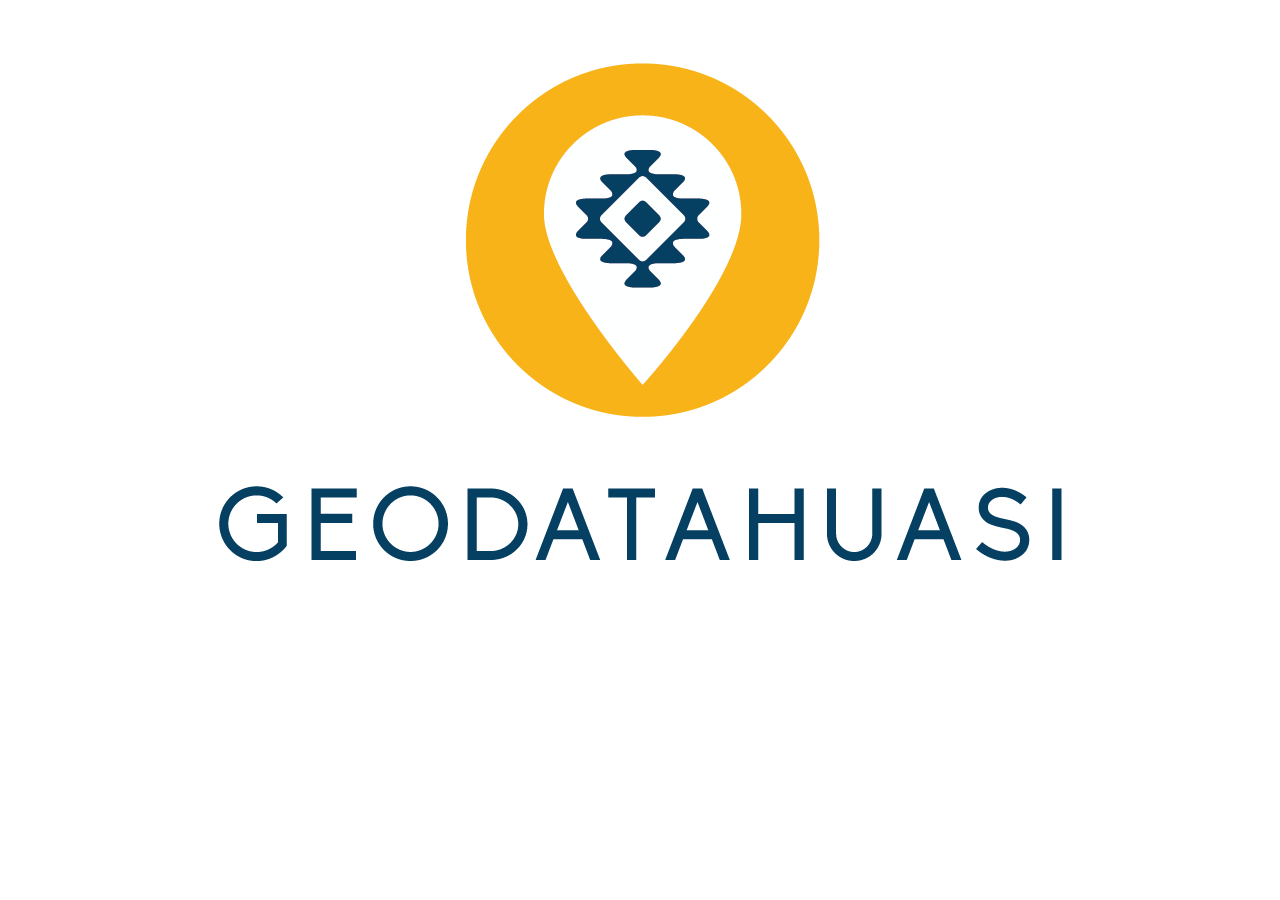
==== index-new.html @ 8a473c7c "added gitignore file" ====
<!DOCTYPE html>
<html>
<head>
	<meta charset="utf-8">
	<meta content="IE=edge" http-equiv="X-UA-Compatible">
	<meta content="width=device-width,initial-scale=1" name="viewport">
	<link rel="apple-touch-icon" sizes="57x57" href="img/apple-icon-57x57.png">
	<link rel="apple-touch-icon" sizes="60x60" href="img/apple-icon-60x60.png">
	<link rel="apple-touch-icon" sizes="72x72" href="img/apple-icon-72x72.png">
	<link rel="apple-touch-icon" sizes="76x76" href="img/apple-icon-76x76.png">
	<link rel="apple-touch-icon" sizes="114x114" href="img/apple-icon-114x114.png">
	<link rel="apple-touch-icon" sizes="120x120" href="img/apple-icon-120x120.png">
	<link rel="apple-touch-icon" sizes="144x144" href="img/apple-icon-144x144.png">
	<link rel="apple-touch-icon" sizes="152x152" href="img/apple-icon-152x152.png">
	<link rel="apple-touch-icon" sizes="180x180" href="img/apple-icon-180x180.png">
	<link rel="icon" type="image/png" sizes="192x192"  href="img/android-icon-192x192.png">
	<link rel="icon" type="image/png" sizes="32x32" href="img/favicon-32x32.png">
	<link rel="icon" type="image/png" sizes="96x96" href="img/favicon-96x96.png">
	<link rel="icon" type="image/png" sizes="16x16" href="img/favicon-16x16.png">
	<link rel="manifest" href="img/manifest.json">
	<meta name="msapplication-TileColor" content="#ffffff">
	<meta name="msapplication-TileImage" content="img/ms-icon-144x144.png">
	<meta name="theme-color" content="#ffffff">
	<link href='css/main.css' rel='stylesheet'>
	<title>GeoDataHuasi</title>
</head>
<body>
	<img class="center logo" src="img/logo.png" alt="GeoDataHuasi"/>
</body>
</html>
---- css/main.css ----
.center {
  display: block;
  margin-left: auto;
  margin-right: auto;
  margin-top: 5%;
}
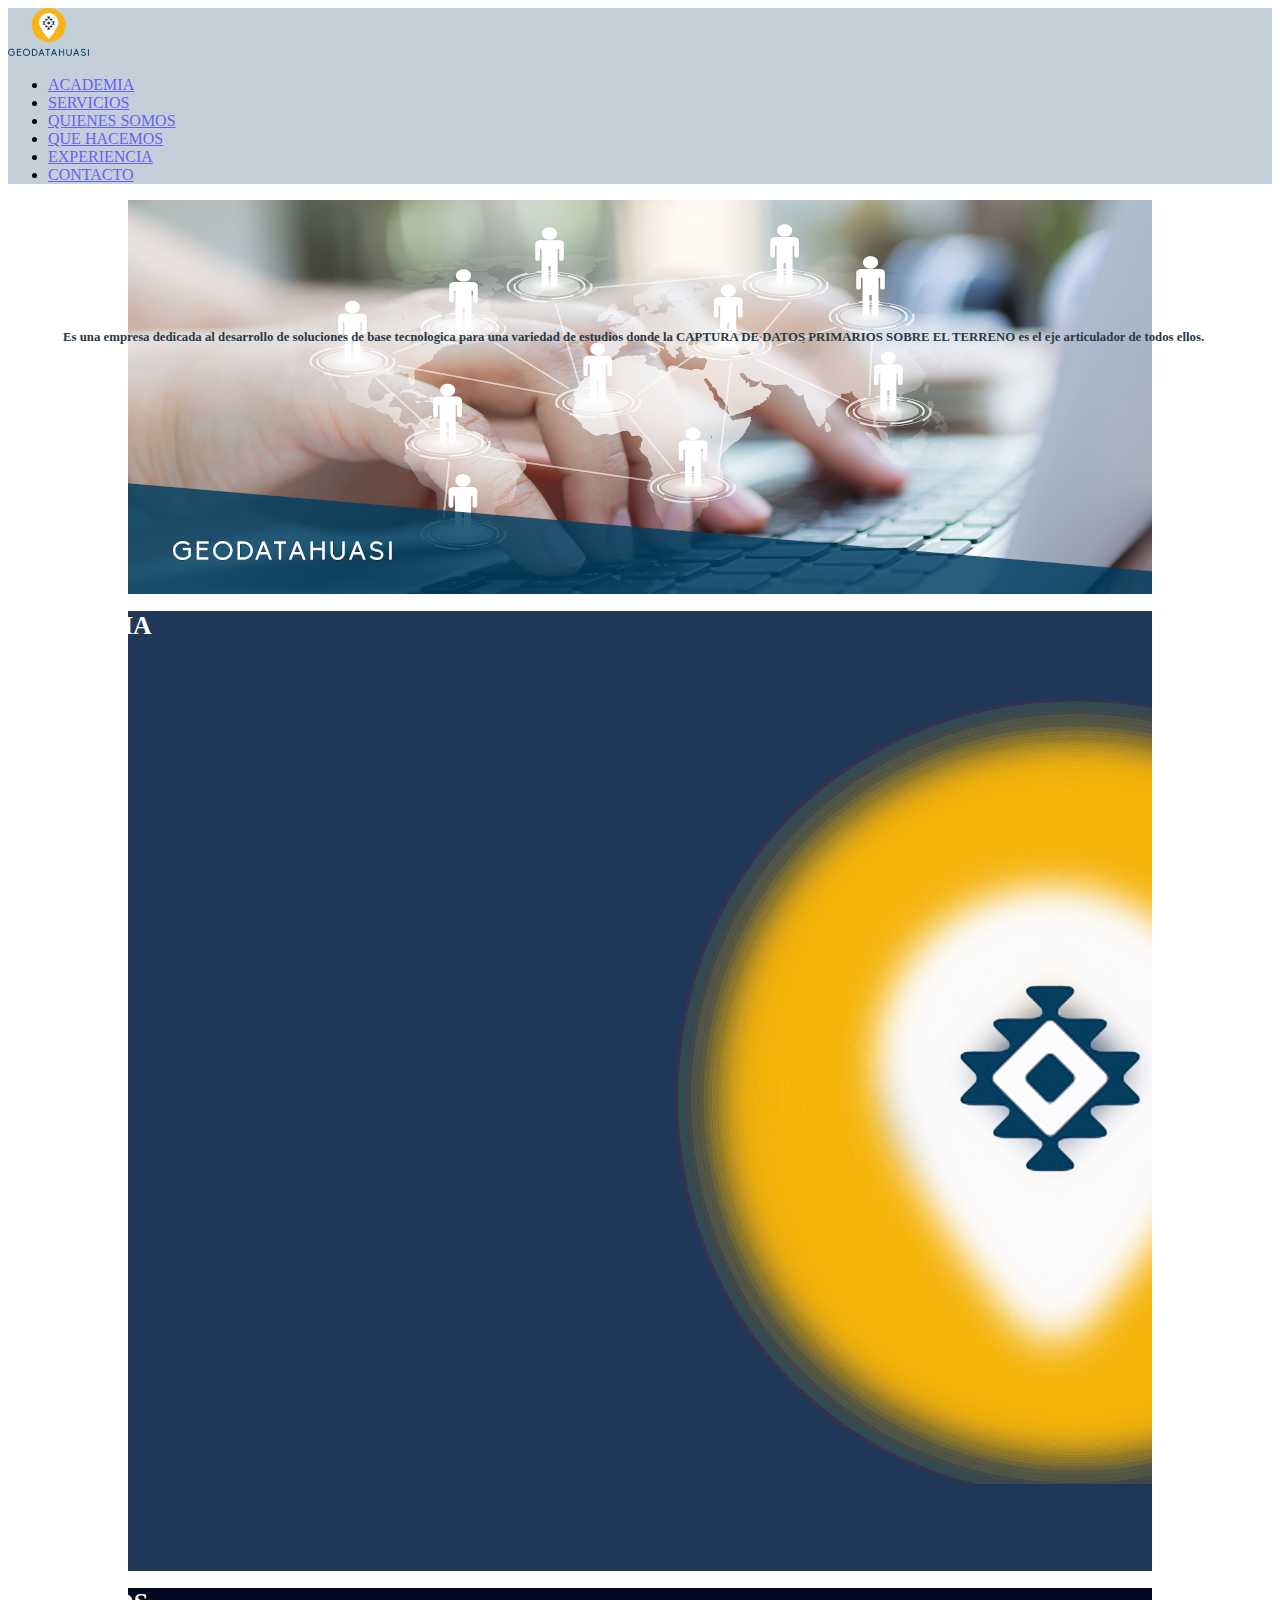
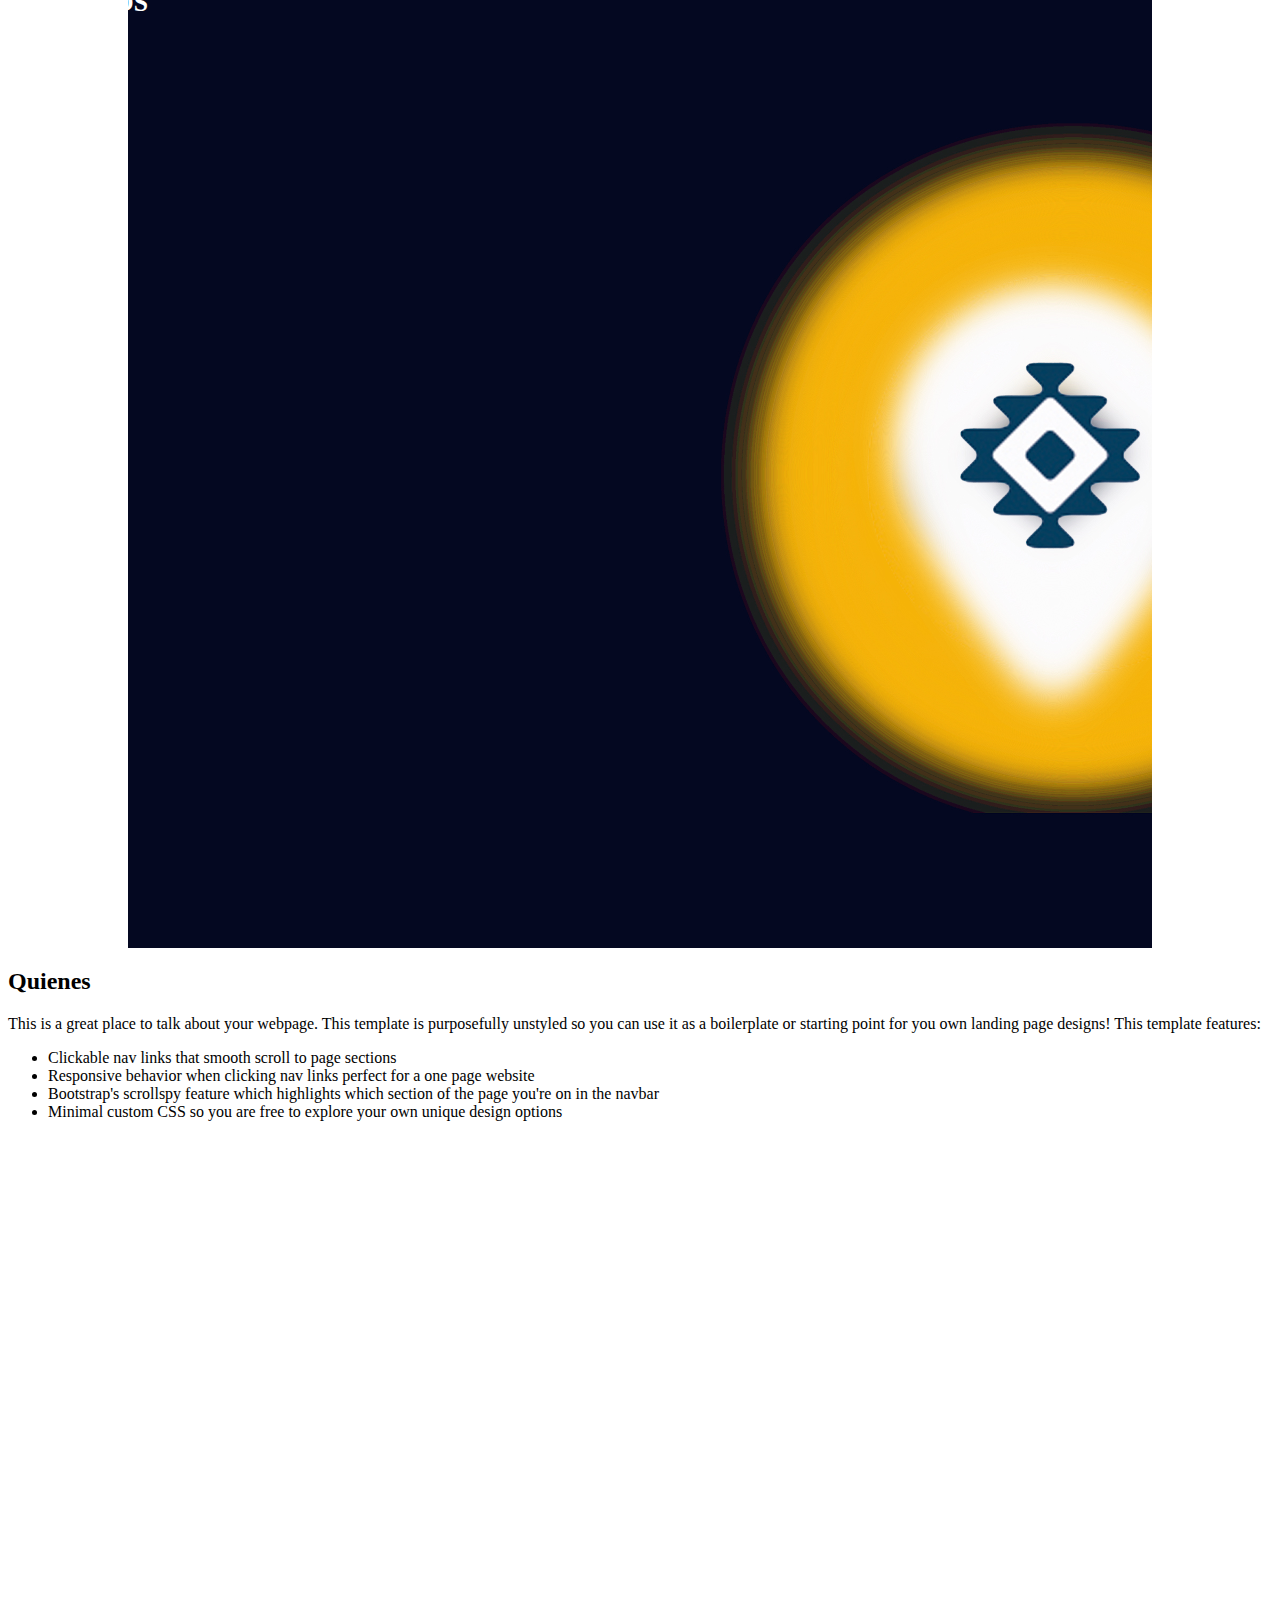
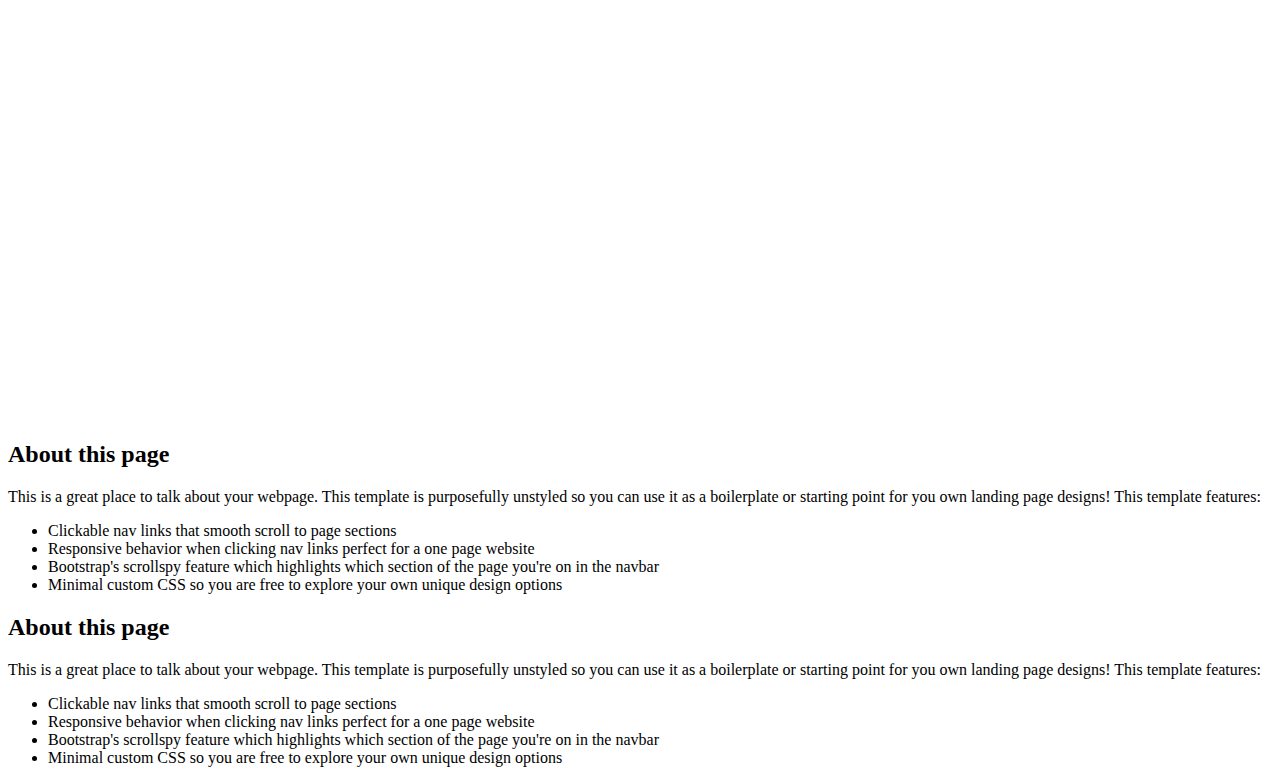
==== commit 0584dfec: "base code" ====
--- a/index-new.html
+++ b/index-new.html
@@ -1,31 +1,311 @@
-<!DOCTYPE html>
-<html>
+<!doctype html>
+<html lang="es">
 <head>
-	<meta charset="utf-8">
-	<meta content="IE=edge" http-equiv="X-UA-Compatible">
-	<meta content="width=device-width,initial-scale=1" name="viewport">
-	<link rel="apple-touch-icon" sizes="57x57" href="img/apple-icon-57x57.png">
-	<link rel="apple-touch-icon" sizes="60x60" href="img/apple-icon-60x60.png">
-	<link rel="apple-touch-icon" sizes="72x72" href="img/apple-icon-72x72.png">
-	<link rel="apple-touch-icon" sizes="76x76" href="img/apple-icon-76x76.png">
-	<link rel="apple-touch-icon" sizes="114x114" href="img/apple-icon-114x114.png">
-	<link rel="apple-touch-icon" sizes="120x120" href="img/apple-icon-120x120.png">
-	<link rel="apple-touch-icon" sizes="144x144" href="img/apple-icon-144x144.png">
-	<link rel="apple-touch-icon" sizes="152x152" href="img/apple-icon-152x152.png">
-	<link rel="apple-touch-icon" sizes="180x180" href="img/apple-icon-180x180.png">
-	<link rel="icon" type="image/png" sizes="192x192"  href="img/android-icon-192x192.png">
-	<link rel="icon" type="image/png" sizes="32x32" href="img/favicon-32x32.png">
-	<link rel="icon" type="image/png" sizes="96x96" href="img/favicon-96x96.png">
-	<link rel="icon" type="image/png" sizes="16x16" href="img/favicon-16x16.png">
-	<link rel="manifest" href="img/manifest.json">
-	<meta name="msapplication-TileColor" content="#ffffff">
-	<meta name="msapplication-TileImage" content="img/ms-icon-144x144.png">
-	<meta name="theme-color" content="#ffffff">
-	<link href='css/main.css' rel='stylesheet'>
-	<title>GeoDataHuasi</title>
+    <!-- Required meta tags -->
+    <meta charset="utf-8">
+    <meta name="viewport" content="width=device-width, initial-scale=1, shrink-to-fit=no">
+
+    <!-- Bootstrap CSS -->
+    <link rel="stylesheet" href="https://stackpath.bootstrapcdn.com/bootstrap/4.5.0/css/bootstrap.min.css" integrity="sha384-9aIt2nRpC12Uk9gS9baDl411NQApFmC26EwAOH8WgZl5MYYxFfc+NcPb1dKGj7Sk" crossorigin="anonymous">
+
+    <!--custom -->
+    <link rel="stylesheet" href="css/main.css">
+    <meta content="IE=edge" http-equiv="X-UA-Compatible"/>
+    <meta content="width=device-width,initial-scale=1" name="viewport"/>
+    <link rel="apple-touch-icon" sizes="57x57" href="img/apple-icon-57x57.png"/>
+    <link rel="apple-touch-icon" sizes="60x60" href="img/apple-icon-60x60.png"/>
+    <link rel="apple-touch-icon" sizes="72x72" href="img/apple-icon-72x72.png"/>
+    <link rel="apple-touch-icon" sizes="76x76" href="img/apple-icon-76x76.png"/>
+    <link rel="apple-touch-icon" sizes="114x114" href="img/apple-icon-114x114.png"/>
+    <link rel="apple-touch-icon" sizes="120x120" href="img/apple-icon-120x120.png"/>
+    <link rel="apple-touch-icon" sizes="144x144" href="img/apple-icon-144x144.png"/>
+    <link rel="apple-touch-icon" sizes="152x152" href="img/apple-icon-152x152.png"/>
+    <link rel="apple-touch-icon" sizes="180x180" href="img/apple-icon-180x180.png"/>
+    <link rel="icon" type="image/png" sizes="192x192"  href="img/android-icon-192x192.png"/>
+    <link rel="icon" type="image/png" sizes="32x32" href="img/favicon-32x32.png"/>
+    <link rel="icon" type="image/png" sizes="96x96" href="img/favicon-96x96.png"/>
+    <link rel="icon" type="image/png" sizes="16x16" href="img/favicon-16x16.png"/>
+    <link rel="manifest" href="img/manifest.json"/>
+    <meta name="msapplication-TileColor" content="#ffffff"/>
+    <meta name="msapplication-TileImage" content="img/ms-icon-144x144.png"/>
+
+    <title>Hello, world!</title>
 </head>
 <body>
-	<img class="center logo" src="img/logo.png" alt="GeoDataHuasi"/>
+<header class="navbar navbar-expand-lg sticky-top">
+    <a class="navbar-brand js-scroll-trigger" href="#intro" aria-label="GeoDataHuasi">
+        <img class="d-block" role="img" focusable="false" src="img/logo-81x48.png" alt="GeoDataHuasi" title="GeoDataHuasi"><title>GeoDataHuasi</title>
+    </a>
+    <div class="collapse navbar-collapse gdh-navbar" id="navbarResponsive">
+        <ul class="navbar-nav ml-auto ">
+            <li class="nav-item">
+                <a class="nav-link js-scroll-trigger" href="#academia">Academia</a>
+            </li>
+            <li class="nav-item">
+                <a class="nav-link js-scroll-trigger" href="#servicios">Servicios</a>
+            </li>
+            <li class="nav-item">
+                <a class="nav-link js-scroll-trigger" href="#quienes">Quienes somos</a>
+            </li>
+            <li class="nav-item">
+                <a class="nav-link js-scroll-trigger" href="#que">Que hacemos</a>
+            </li>
+            <li class="nav-item">
+                <a class="nav-link js-scroll-trigger" href="#experiencia">Experiencia</a>
+            </li>
+            <li class="nav-item">
+                <a class="nav-link js-scroll-trigger" href="#contacto">Contacto</a>
+            </li>
+        </ul>
+    </div>
+</header>
+<div class="container">
+    <section id="intro">
+        <div class="container">
+            <div class="row" id="intro-text-div">
+                <div class="col-lg-3 mr-auto text-center" id="intro-text">
+                        Es una empresa dedicada al desarrollo de soluciones de base tecnologica para una variedad de estudios donde la CAPTURA DE DATOS PRIMARIOS SOBRE EL TERRENO es el eje articulador de todos ellos.
+                </div>
+            </div>
+        </div>
+    </section>
+    <section id="academia">
+        <div class="container">
+            <div class="row">
+                <div class="col-lg-11 mx-auto">
+                    <h1 class="text-right">ACADEMIA</h1>
+                </div>
+            </div>
+            <div class="row">
+                <div class="col-lg-5 mx-auto">
+                    <br/>
+                    <br/>
+                    <h2 class="text-right">
+                        Curso 1
+                    </h2>
+                </div>
+            </div>
+            <div class="row">
+                <div class="col-lg-3 mx-auto">
+                    <br/>
+                    <br/>
+                    <br/>
+                    <h2 class="text-right">
+                        Curso 1
+                    </h2>
+                </div>
+            </div>
+            <div class="row">
+                <div class="col-lg-3 mx-auto">
+                    <br/>
+                    <br/>
+                    <br/>
+                    <h2 class="text-left">
+                        Curso 1
+                    </h2>
+                </div>
+            </div>
+            <div class="row">
+                <div class="col-lg-3 mx-auto">
+                    <br/>
+                    <br/>
+                    <br/>
+                    <h2 class="text-left">
+                        Curso 1
+                    </h2>
+                </div>
+            </div>
+            <div class="row">
+                <div class="col-lg-3 mx-auto">
+                    <br/>
+                    <br/>
+                    <br/>
+                    <h2 class="text-left">
+                        Curso 1
+                    </h2>
+                </div>
+            </div>
+            <div class="row">
+                <div class="col-lg-3 mx-auto">
+                    <br/>
+                    <br/>
+                    <br/>
+                    <h2 class="text-left">
+                        Curso 1
+                    </h2>
+                </div>
+            </div>
+            <div class="row">
+                <div class="col-lg-3 mx-auto">
+                    <br/>
+                    <br/>
+                    <br/>
+                    <br/>
+                    <h2 class="text-right">
+                        Curso 1
+                    </h2>
+                </div>
+            </div>
+        </div>
+    </section>
+    <section id="servicios">
+        <div class="container">
+            <div class="row">
+                <div class="col-lg-11 mx-auto">
+                    <h1 class="text-right">SERVICIOS</h1>
+                </div>
+            </div>
+            <div class="row">
+                <div class="col-lg-5 mx-auto">
+                    <br/>
+                    <br/>
+                    <h2 class="text-right">
+                        Servicio 1
+                    </h2>
+                </div>
+            </div>
+            <div class="row">
+                <div class="col-lg-3 mx-auto">
+                    <br/>
+                    <br/>
+                    <br/>
+                    <h2 class="text-right">
+                        Servicio 2
+                    </h2>
+                </div>
+            </div>
+            <div class="row">
+                <div class="col-lg-3 mx-auto">
+                    <br/>
+                    <br/>
+                    <br/>
+                    <h2 class="text-left">
+                        Servicio 3
+                    </h2>
+                </div>
+            </div>
+            <div class="row">
+                <div class="col-lg-3 mx-auto">
+                    <br/>
+                    <br/>
+                    <br/>
+                    <h2 class="text-left">
+                        Servicio 4
+                    </h2>
+                </div>
+            </div>
+            <div class="row">
+                <div class="col-lg-3 mx-auto">
+                    <br/>
+                    <br/>
+                    <br/>
+                    <h2 class="text-left">
+                        Servicio 5
+                    </h2>
+                </div>
+            </div>
+            <div class="row">
+                <div class="col-lg-3 mx-auto">
+                    <br/>
+                    <br/>
+                    <br/>
+                    <h2 class="text-left">
+                        Servicio 6
+                    </h2>
+                </div>
+            </div>
+            <div class="row">
+                <div class="col-lg-3 mx-auto">
+                    <br/>
+                    <br/>
+                    <br/>
+                    <br/>
+                    <h2 class="text-right">
+                        Servicio 7
+                    </h2>
+                </div>
+            </div>
+        </div>
+    </section>
+    <section id="quienes">
+        <div class="container">
+            <div class="row">
+                <div class="col-lg-8 mx-auto">
+                    <h2>Quienes</h2>
+                    <p class="lead">This is a great place to talk about your webpage. This template is purposefully unstyled so you can use it as a boilerplate or starting point for you own landing page designs! This template features:</p>
+                    <ul>
+                        <li>Clickable nav links that smooth scroll to page sections</li>
+                        <li>Responsive behavior when clicking nav links perfect for a one page website</li>
+                        <li>Bootstrap's scrollspy feature which highlights which section of the page you're on in the navbar</li>
+                        <li>Minimal custom CSS so you are free to explore your own unique design options</li>
+                    </ul>
+                </div>
+            </div>
+        </div>
+    </section>
+    <section id="que">
+        <div class="container">
+            <div class="row">
+                <div class="col-lg-5 ml-auto text-center" id="que-text">
+                    <h2>QUE HACEMOS?</h2>
+                    <p>
+                        Es una empresa dedicada al desarrollo de soluciones de base tecnologica para una variedad de
+                        estudios, principalmente ligados con las ciencias territoriales, economicas, sociales y los
+                        sistemas de informacion geografica; los servicios que oferta cubren un amplio espectro, en el
+                        que la CAPTURA DE DATOS PRIMARIOS sobre el terreno es el EJE ARTICULADOR de todos ellos.
+                    </p>
+                    <p>
+                        Los datos que se colectan para cada estudio para nuestros clientes son tratados, tanto en su
+                        segmento de campo como de gabinete, en APLICACIONES y PLATAFORMAS propias, bajo los mas altos
+                        estandaresde seguridad  e integridad en la conformacion de  las bases de datos.
+                    </p>
+                    <p>
+                        GDH plantea combinar la informacion generada con el dato georreferenciado con lo que el cliente
+                        tambien sera capaz de generar visualizaciones de la informacion en mapas, lo que permitira
+                        presentarla de forma clara y didactica.
+                    </p>
+                </div>
+            </div>
+        </div>
+    </section>
+    <section id="experiencia">
+        <div class="container">
+            <div class="row">
+                <div class="col-lg-8 mx-auto">
+                    <h2>About this page</h2>
+                    <p class="lead">This is a great place to talk about your webpage. This template is purposefully unstyled so you can use it as a boilerplate or starting point for you own landing page designs! This template features:</p>
+                    <ul>
+                        <li>Clickable nav links that smooth scroll to page sections</li>
+                        <li>Responsive behavior when clicking nav links perfect for a one page website</li>
+                        <li>Bootstrap's scrollspy feature which highlights which section of the page you're on in the navbar</li>
+                        <li>Minimal custom CSS so you are free to explore your own unique design options</li>
+                    </ul>
+                </div>
+            </div>
+        </div>
+    </section>
+    <section id="contacto">
+        <div class="container">
+            <div class="row">
+                <div class="col-lg-8 mx-auto">
+                    <h2>About this page</h2>
+                    <p class="lead">This is a great place to talk about your webpage. This template is purposefully unstyled so you can use it as a boilerplate or starting point for you own landing page designs! This template features:</p>
+                    <ul>
+                        <li>Clickable nav links that smooth scroll to page sections</li>
+                        <li>Responsive behavior when clicking nav links perfect for a one page website</li>
+                        <li>Bootstrap's scrollspy feature which highlights which section of the page you're on in the navbar</li>
+                        <li>Minimal custom CSS so you are free to explore your own unique design options</li>
+                    </ul>
+                </div>
+            </div>
+        </div>
+    </section>
+</div>
+
+<!-- Optional JavaScript -->
+<!-- jQuery first, then Popper.js, then Bootstrap JS -->
+<script src="https://code.jquery.com/jquery-3.5.1.slim.min.js" integrity="sha384-DfXdz2htPH0lsSSs5nCTpuj/zy4C+OGpamoFVy38MVBnE+IbbVYUew+OrCXaRkfj" crossorigin="anonymous"></script>
+<script src="https://cdn.jsdelivr.net/npm/popper.js@1.16.0/dist/umd/popper.min.js" integrity="sha384-Q6E9RHvbIyZFJoft+2mJbHaEWldlvI9IOYy5n3zV9zzTtmI3UksdQRVvoxMfooAo" crossorigin="anonymous"></script>
+<script src="https://stackpath.bootstrapcdn.com/bootstrap/4.5.0/js/bootstrap.min.js" integrity="sha384-OgVRvuATP1z7JjHLkuOU7Xw704+h835Lr+6QL9UvYjZE3Ipu6Tp75j7Bh/kR0JKI" crossorigin="anonymous"></script>
 </body>
-</html>  
-  
+</html>
--- a/css/main.css
+++ b/css/main.css
@@ -4,3 +4,83 @@
   margin-right: auto;
   margin-top: 5%;
 }
+
+.logo {
+  max-width: 100%;
+}
+
+header.navbar {
+  background-color: #C3CFD9;
+}
+
+.gdh-navbar a {
+  color: #695FF3;
+  text-transform: uppercase;
+  text-decoration: underline;
+}
+
+.container-fluid {
+  padding-top: 100px;
+}
+
+#intro {
+  margin-top: 10px;
+  background-color: #FFF;
+  background-image: url("../img/intro.png");
+  background-repeat: no-repeat;
+  background-position: center;
+  height: 394px;
+  color: #293845;
+  font-size: 0.8rem;
+  font-weight: bold;
+}
+
+#intro-text-div {
+  padding-top:130px;
+}
+
+#intro-text {
+  padding-left:55px;
+  padding-right:30px;
+}
+
+#academia {
+  margin-top: 10px;
+  background-color: #FFF;
+  background-image: url("../img/academia.png");
+  background-repeat: no-repeat;
+  background-position: center;
+  height: 960px;
+  color: #FFF;
+  font-size: 0.8rem;
+  font-weight: bold;
+}
+
+#servicios {
+  margin-top: 10px;
+  background-color: #FFF;
+  background-image: url("../img/servicios.png");
+  background-repeat: no-repeat;
+  background-position: center;
+  height: 960px;
+  color: #FFF;
+  font-size: 0.8rem;
+  font-weight: bold;
+}
+
+#que {
+  margin-top: 10px;
+  background-color: #FFF;
+  background-image: url("../img/quehacemos01.png");
+  background-repeat: no-repeat;
+  background-position: center;
+  height: 884px;
+  color: #FFF;
+  font-size: 0.8rem;
+  font-weight: bold;
+}
+
+#que-text {
+  padding-top: 240px;
+  padding-right: 100px;
+}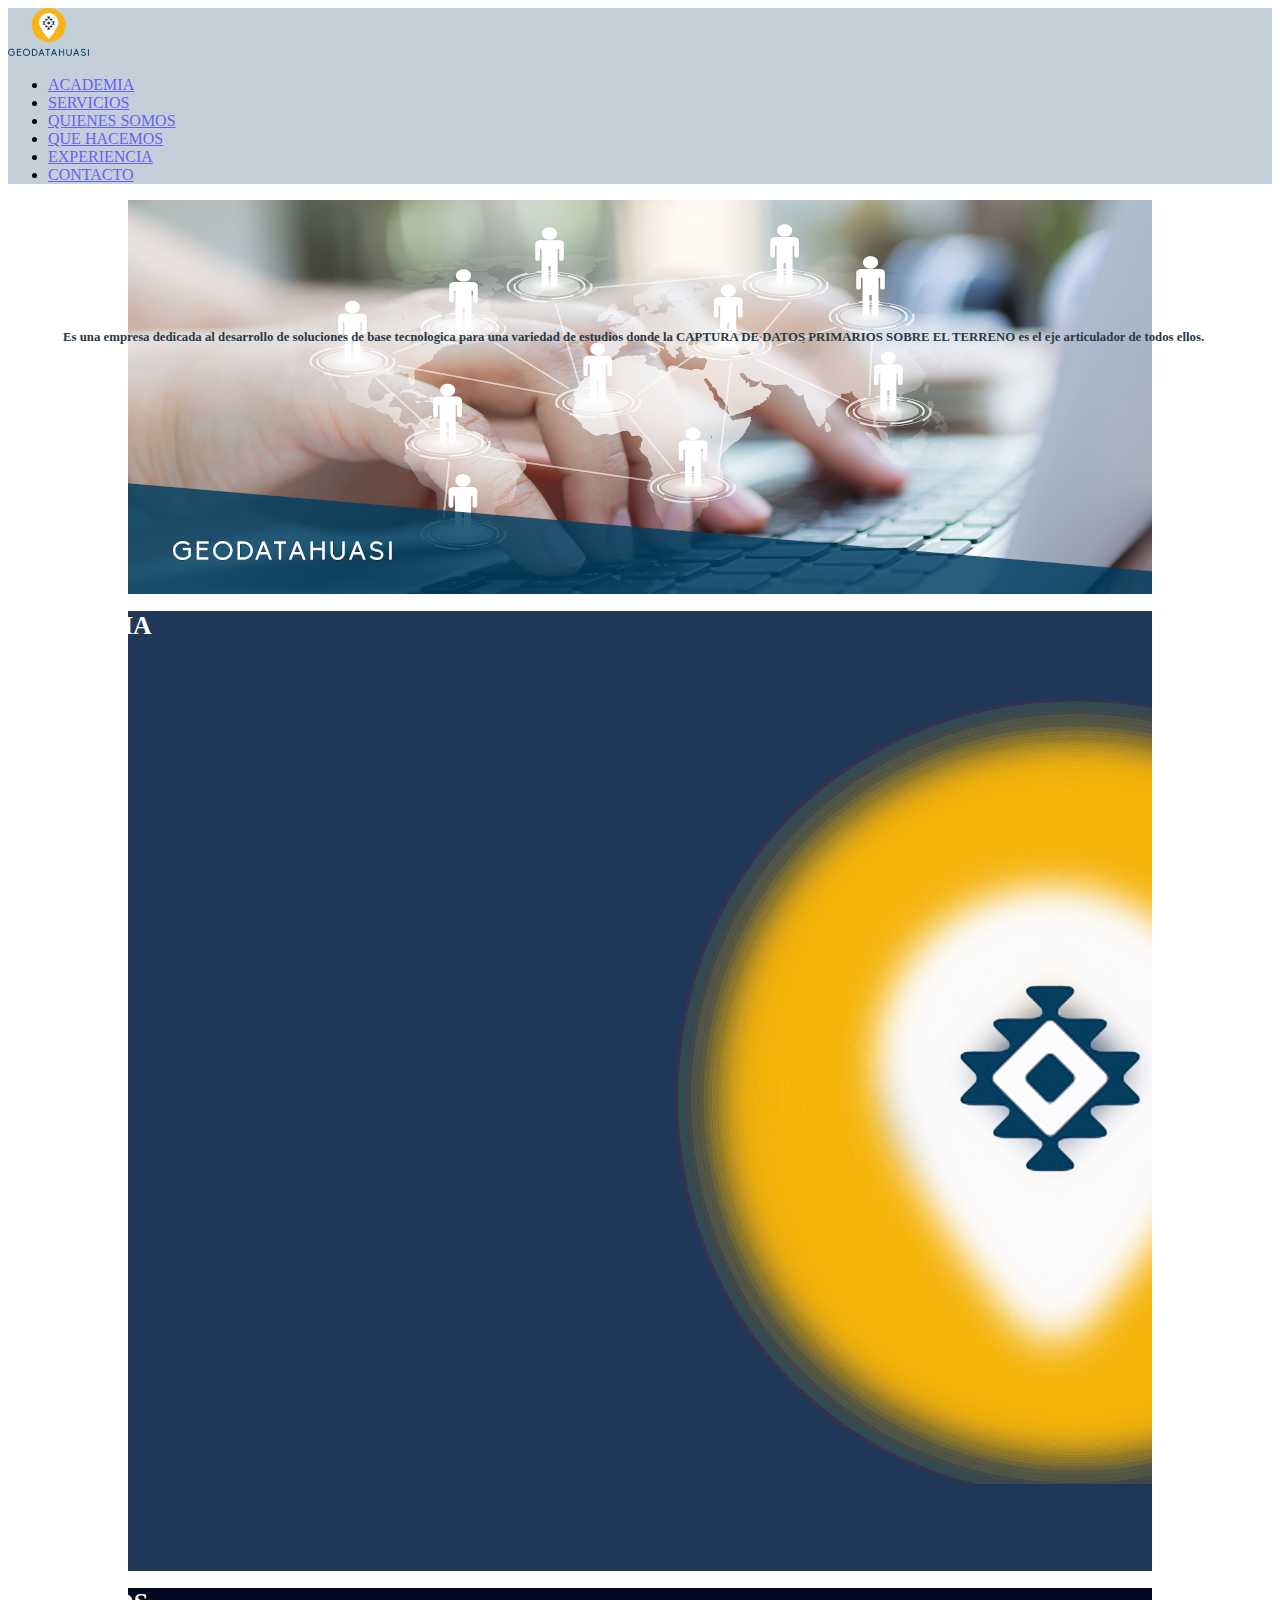
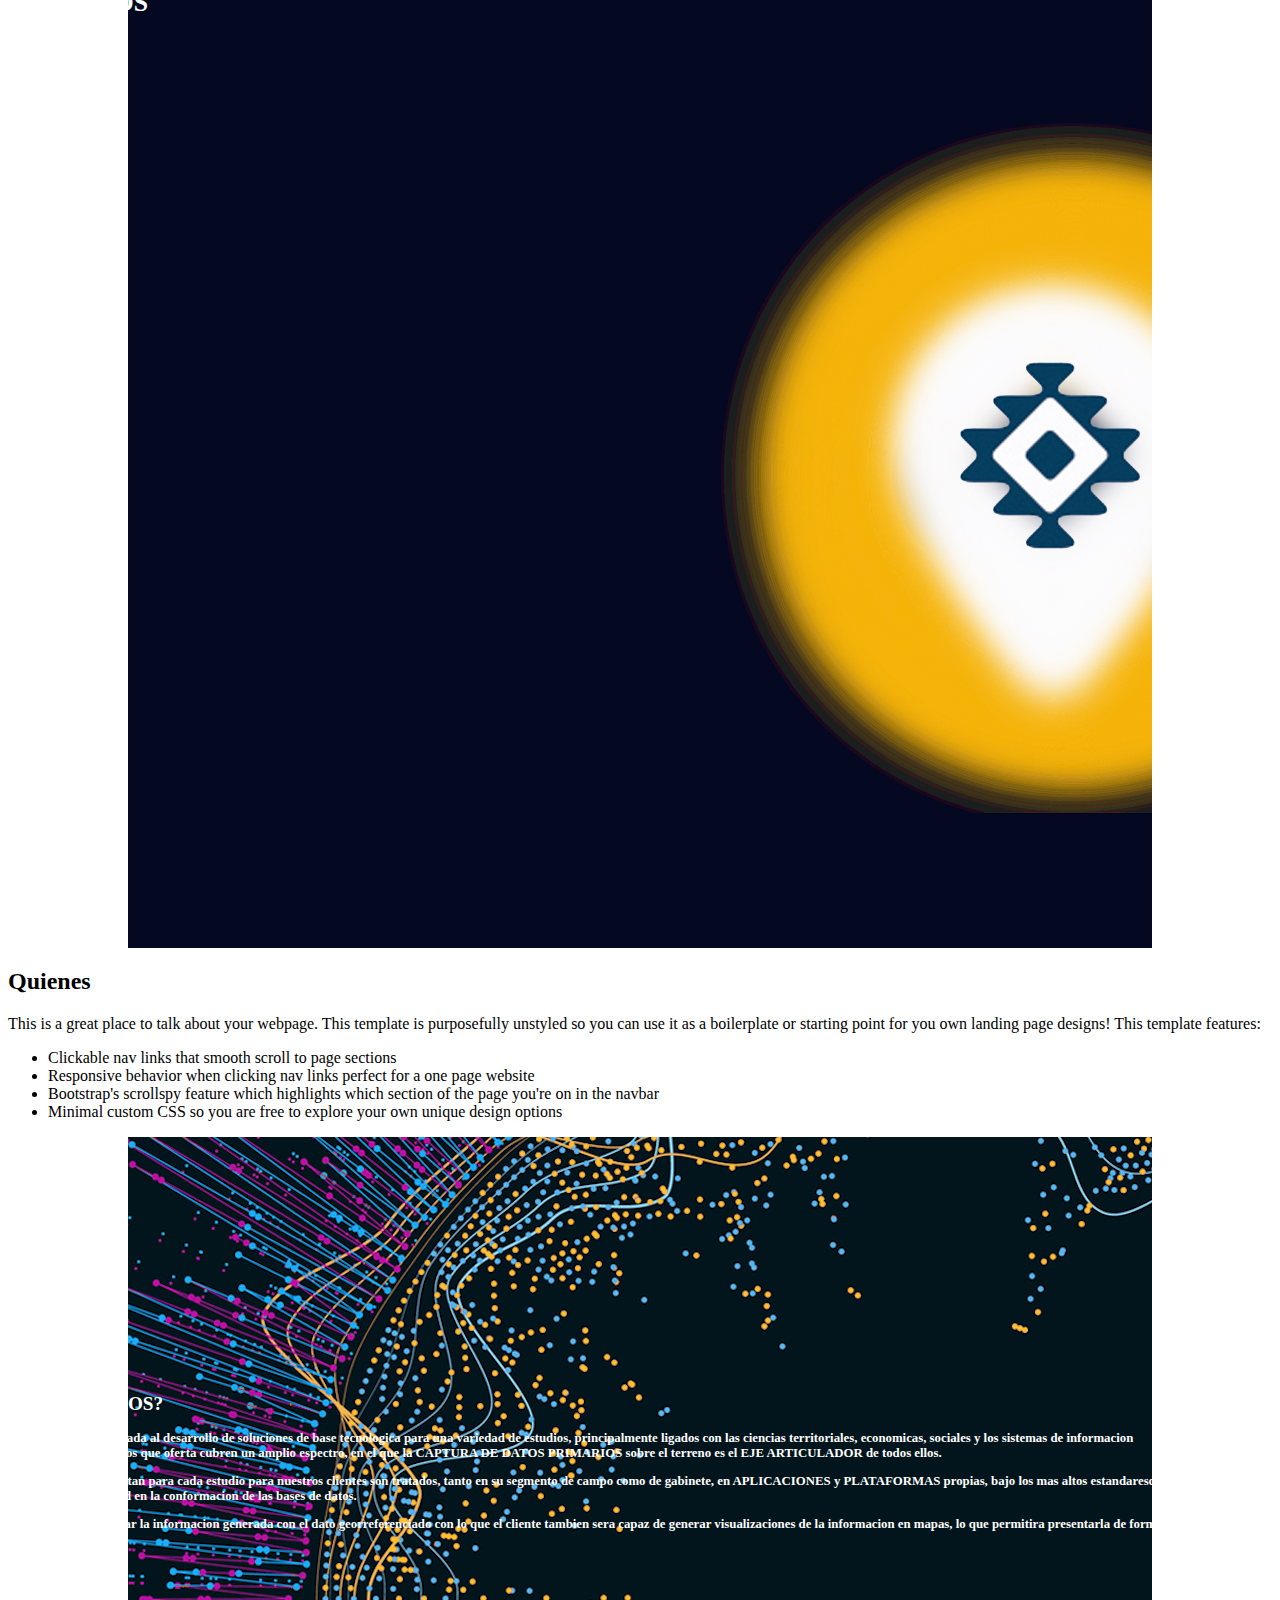
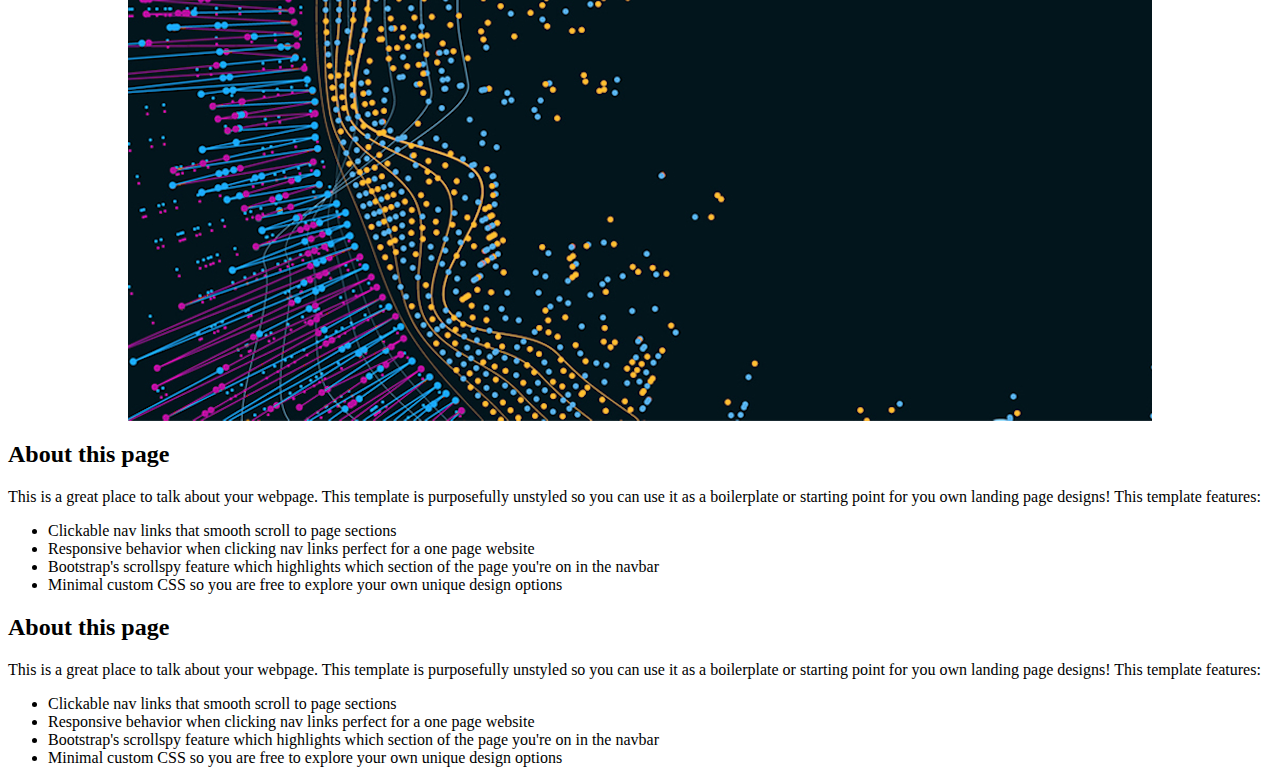
==== commit 8058e216: "Added title" ====
--- a/index-new.html
+++ b/index-new.html
@@ -29,7 +29,7 @@
     <meta name="msapplication-TileColor" content="#ffffff"/>
     <meta name="msapplication-TileImage" content="img/ms-icon-144x144.png"/>
 
-    <title>Hello, world!</title>
+    <title>GeoDataHuasi</title>
 </head>
 <body>
 <header class="navbar navbar-expand-lg sticky-top">
